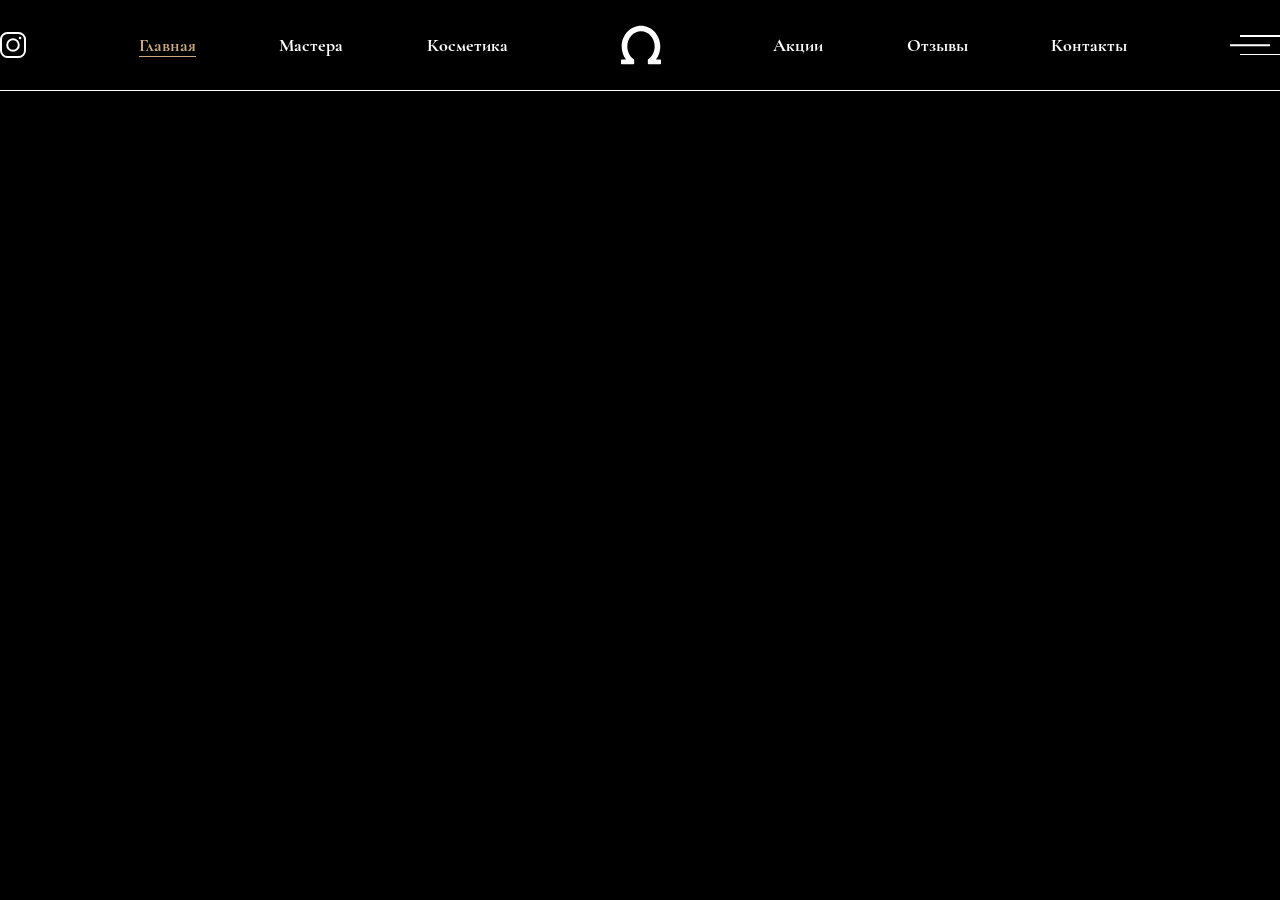
==== index.html @ 36fdacdf "Сделал header" ====
<!DOCTYPE html>
<html lang="en">
<head>
	<meta charset="UTF-8">
	<meta http-equiv="X-UA-Compatible" content="IE=edge">
	<meta name="viewport" content="width=device-width, initial-scale=1.0">
	<link rel="stylesheet" href="css/media.css">
	<link rel="stylesheet" href="css/style.css">
	<title>Delote-Beauty</title>
</head>
<body>

	<header class="header">
		<div class="container">
			<div class="header__items">
				<a href="#" class="social__link"><img src="img/insta.svg" alt=""></a>
				<nav class="nav">
					<a href="#" class="nav__link active">Главная</a>
					<a href="#" class="nav__link">Мастера</a>
					<a href="#" class="nav__link">Косметика</a>
				</nav>
				<img src="img/logo.svg" alt="">
				<nav class="nav">
					<a href="#" class="nav__link">Акции</a>
					<a href="#" class="nav__link">Отзывы</a>
					<a href="#" class="nav__link">Контакты</a>
				</nav>
				<div class="burger">
					<span></span><span></span><span></span>
				</div>
				<div class="contact__info">
					<div class="close"><span></span><span></span></div>
					<p>Lorem ipsum dolor sit amet, consectetur adipiscing elit. Ipsum, adipiscing amet in egestas sem dui, arcu faucibus scelerisque. Nisl est felis id volutpat. Sed dolor fermentum amet lectus nibh quis. Tortor donec pellentesque leo ac placerat. Morbi.</p>
					<div class="contact">
						<h2>Контакты</h2>
						<a href="#" class="contact__link">+7 (812) 123-45-67</a>
						<a href="#" class="contact__link">+7 (911) 123-45-67</a>
						<span class="contact__adress">Новоостровский проспект, дом 36 лит. С</span>
					</div>
					<div class="mode">
						<h2>Режим работы</h2>
						<p>C 10:00 до 21:00 (Пн-Пт)</p>
						<p>С 11:00 до 20:00 (Сб-Вс)</p>
					</div>
				</div>
			</div>
		</div>
	</header>
	<main class="main"></main>
	<footer class="footer"></footer>

	<script src="js/script.js"></script>
	<script src="js/contact-info.js"></script>
</body>
</html>
---- css/media.css ----
/* === DESKTOP FIRST === */

/* xl <= Extra extra large (xxl) */
@media (max-width : 1400px) {

}

/* lg <= Extra large (xl) */
@media (max-width : 1200px) {

}

/* md <= Large (lg) */
@media (max-width : 992px) {

}

/* sm <= Medium (md) */
@media (max-width : 768px) {

}

/* xs <= Small (sm) */
@media (max-width : 576px) {

}


/* === MOBILE FIRST === */

/* Custom (xs) */
@media (min-width : 0) {

}

/* Small (sm) */
@media (min-width : 576px) {

}

/* Medium (md) */
@media (min-width : 768px) {

}

/* Large (lg) */
@media (min-width : 992px) {

}

/* Extra large (xl) */
@media (min-width : 1200px) {
	.text {
		font-size: 18px;
	}
}

/* Extra extra large (xxl) */
@media (min-width : 1400px) {
	.text {
		font-size: 22px;
	}
}
---- css/style.css ----
@import url(reset.css);
@import url(text-style.css);

/* Container */ 
.container {
	width: 100%;
	max-width: 1300px;
	margin: 0 auto;
}

body {
	display: flex;
	flex-direction: column;
	min-height: 100vh;
	background-color: black;
	color: white;
}
main {
	flex-grow: 1;
}
header , footer {
	flex-grow: 0;
}


/* HEADER */ 
.header {
	width: 100%;
	position: fixed;
	top: 0%;
	left : 0 ;
}
.header__items {
	padding: 25px 0px;
	border-bottom: 1px solid rgba(255, 255, 255, 1);
	display: flex;
	align-items: center;
	justify-content: space-between;
	position: relative;
}
.nav__link {
	font-family: CormorantGaramond;
	font-size: 18px;
	font-weight: 600;
	line-height: 23px;
	letter-spacing: 0em;
	text-align: left;
	color: white;
	margin: 0px 40px;
	transition: all 0.3s ease-in-out;
} 
.nav__link.active {
	color: #CDAA7D;
	border-bottom: 1px solid #CDAA7D;
}
.nav__link:hover {
	color: #CDAA7D;
}
.burger {
	width: 40px;
	height: 20px;
	position: relative;
	cursor: pointer;
}
.burger span {
	width: 100%;
	height: 1.5px;
	background-color: white;
	position: absolute;
}
.burger span:first-child {
	top: 0%;
	left: 0%;
}
.burger span:nth-child(2){
	top: 50%;
	left: -10px;
	transform: translateY(-50%);
}
.burger span:last-child{
	bottom : 0 ;
	left: 0%;
}


.contact__info {
	display: none;
	position: absolute;
	top : 0 ; 
	right: 0;
	padding: 40px;
	max-width: 475px;
	height: 100vh;
	background-color: black;
	flex-direction: column;
	gap: 60px;
}
.contact__info.active {
	display: flex;
}
.contact__info h2 {
	text-align: left;
}
.close {
	position: relative;
	width: 30px;
	height: 30px;
}
.close span {
	width: 100%;
	height: 1.5px;
	position: absolute;
	top: 50%;
	left: 0%;
	background-color: white;
}
.close span:first-child {
	transform: translateY(-50%)  rotate(-45deg);
}
.close span:last-child {
	transform: translateY(-50%)  rotate(45deg);
}
.contact__info h2 {
	font-family: Garamond;
	font-size: 24px;
	font-weight: 700;
	line-height: 29px;
	letter-spacing: 0em;
	text-align: left;
}

.contact , .mode {
	display: flex;
	flex-direction: column;
	gap: 20px;
}
.contact__link , .contact__adress {
	font-family: CormorantGaramond;
	font-size: 18px;
	font-weight: 400;
	line-height: 23px;
	letter-spacing: 0em;
	text-align: left;
	color: white;
}

.modal__open {
	animation-name: modal-open;
	animation-duration: 1s;
}
@keyframes modal-open {
	0% {
		transform: translateX(100%);
	}
	100% {
		transform: translateX(0%);
	}
}

.modal__close {
	animation-name: modal-close;
	animation-duration: 1s;
}
@keyframes modal-close {
	0% {
		transform: translateX(0%);
	}
	100% {
		transform: translateX(100%);
	}
}
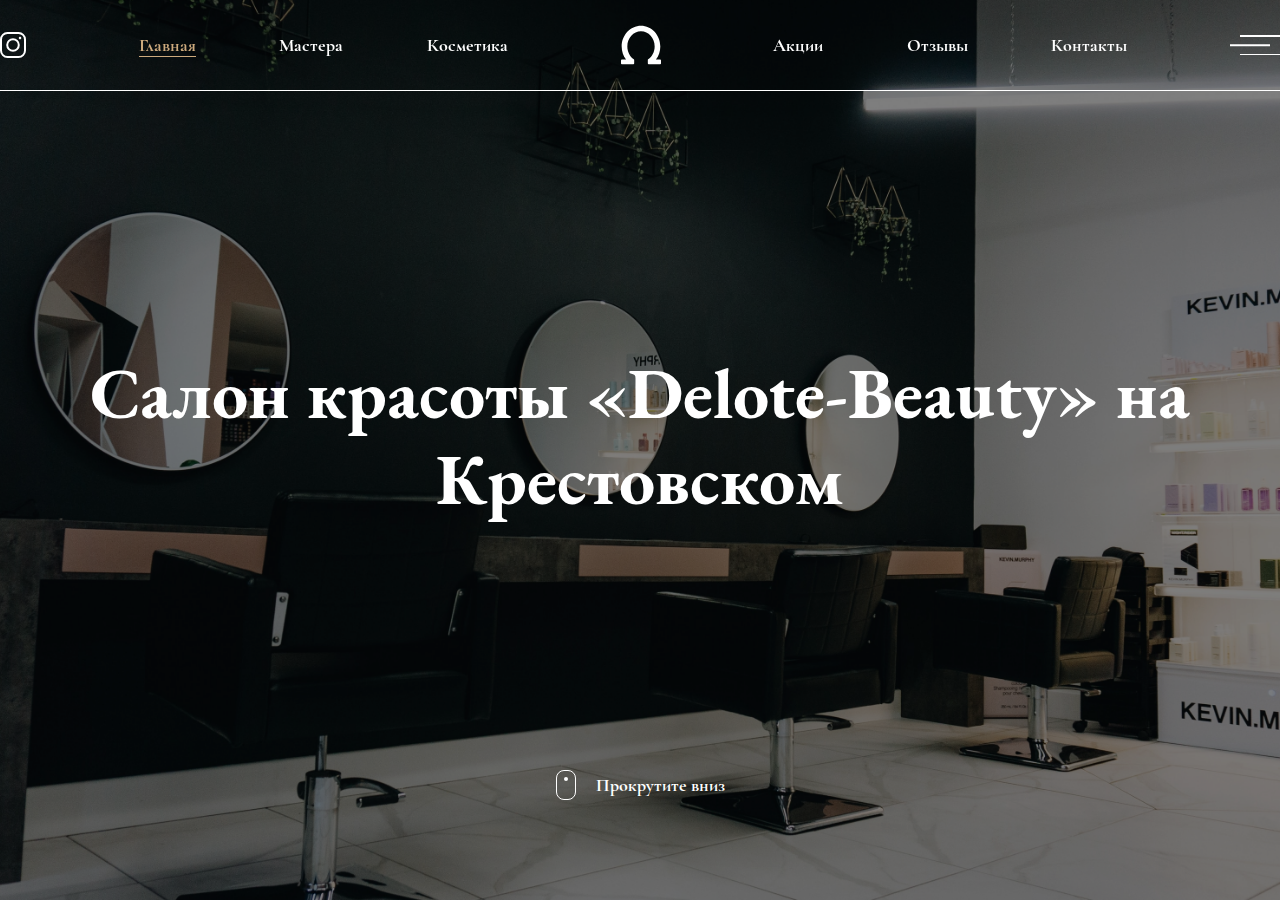
==== commit c42aac72: "Cделал главную секцию" ====
--- a/index.html
+++ b/index.html
@@ -28,25 +28,37 @@
 				<div class="burger">
 					<span></span><span></span><span></span>
 				</div>
-				<div class="contact__info">
-					<div class="close"><span></span><span></span></div>
-					<p>Lorem ipsum dolor sit amet, consectetur adipiscing elit. Ipsum, adipiscing amet in egestas sem dui, arcu faucibus scelerisque. Nisl est felis id volutpat. Sed dolor fermentum amet lectus nibh quis. Tortor donec pellentesque leo ac placerat. Morbi.</p>
-					<div class="contact">
-						<h2>Контакты</h2>
-						<a href="#" class="contact__link">+7 (812) 123-45-67</a>
-						<a href="#" class="contact__link">+7 (911) 123-45-67</a>
-						<span class="contact__adress">Новоостровский проспект, дом 36 лит. С</span>
-					</div>
-					<div class="mode">
-						<h2>Режим работы</h2>
-						<p>C 10:00 до 21:00 (Пн-Пт)</p>
-						<p>С 11:00 до 20:00 (Сб-Вс)</p>
+			</div>
+		</div>
+		<div class="contact__info">
+			<div class="close"><span></span><span></span></div>
+			<p>Lorem ipsum dolor sit amet, consectetur adipiscing elit. Ipsum, adipiscing amet in egestas sem dui, arcu faucibus scelerisque. Nisl est felis id volutpat. Sed dolor fermentum amet lectus nibh quis. Tortor donec pellentesque leo ac placerat. Morbi.</p>
+			<div class="contact">
+				<h2>Контакты</h2>
+				<a href="#" class="contact__link">+7 (812) 123-45-67</a>
+				<a href="#" class="contact__link">+7 (911) 123-45-67</a>
+				<span class="contact__adress">Новоостровский проспект, дом 36 лит. С</span>
+			</div>
+			<div class="mode">
+				<h2>Режим работы</h2>
+				<p>C 10:00 до 21:00 (Пн-Пт)</p>
+				<p>С 11:00 до 20:00 (Сб-Вс)</p>
+			</div>
+		</div>
+	</header>
+	<main class="main">
+		<section class="master-sect">
+			<div class="container">
+				<div class="master-sect__items">
+					<h1>Салон красоты «Delote-Beauty» на Крестовском</h1>
+					<div class="mouse-down">
+						<img src="img/mouse.svg" alt="">
+						<p>Прокрутите вниз</p>
 					</div>
 				</div>
 			</div>
-		</div>
-	</header>
-	<main class="main"></main>
+		</section>
+	</main>
 	<footer class="footer"></footer>
 
 	<script src="js/script.js"></script>
--- a/css/style.css
+++ b/css/style.css
@@ -4,6 +4,7 @@
 /* Container */ 
 .container {
 	width: 100%;
+	height: 100%;
 	max-width: 1300px;
 	margin: 0 auto;
 }
@@ -168,4 +169,40 @@
 	100% {
 		transform: translateX(100%);
 	}
+}
+
+
+
+/* main */ 
+
+section:not(section.master-sect){
+	margin-top: 120px;
+}
+
+
+.master-sect {
+	width: 100%;
+	height: 100vh;
+	background-image: url(../img/master-sect.png);
+	background-repeat: no-repeat;
+	background-position: center;
+	background-size: cover;
+}
+.master-sect__items {
+	padding : 100px 0px;
+	height: 100%;
+	display: flex;
+	flex-direction: column;
+	align-items: center;
+}
+.master-sect__items h1 {
+	display: flex;
+	flex-grow: 1;
+	align-items: center;
+	justify-content: center;
+}
+.mouse-down {
+	display: flex;
+	align-items: center;
+	gap: 20px;
 }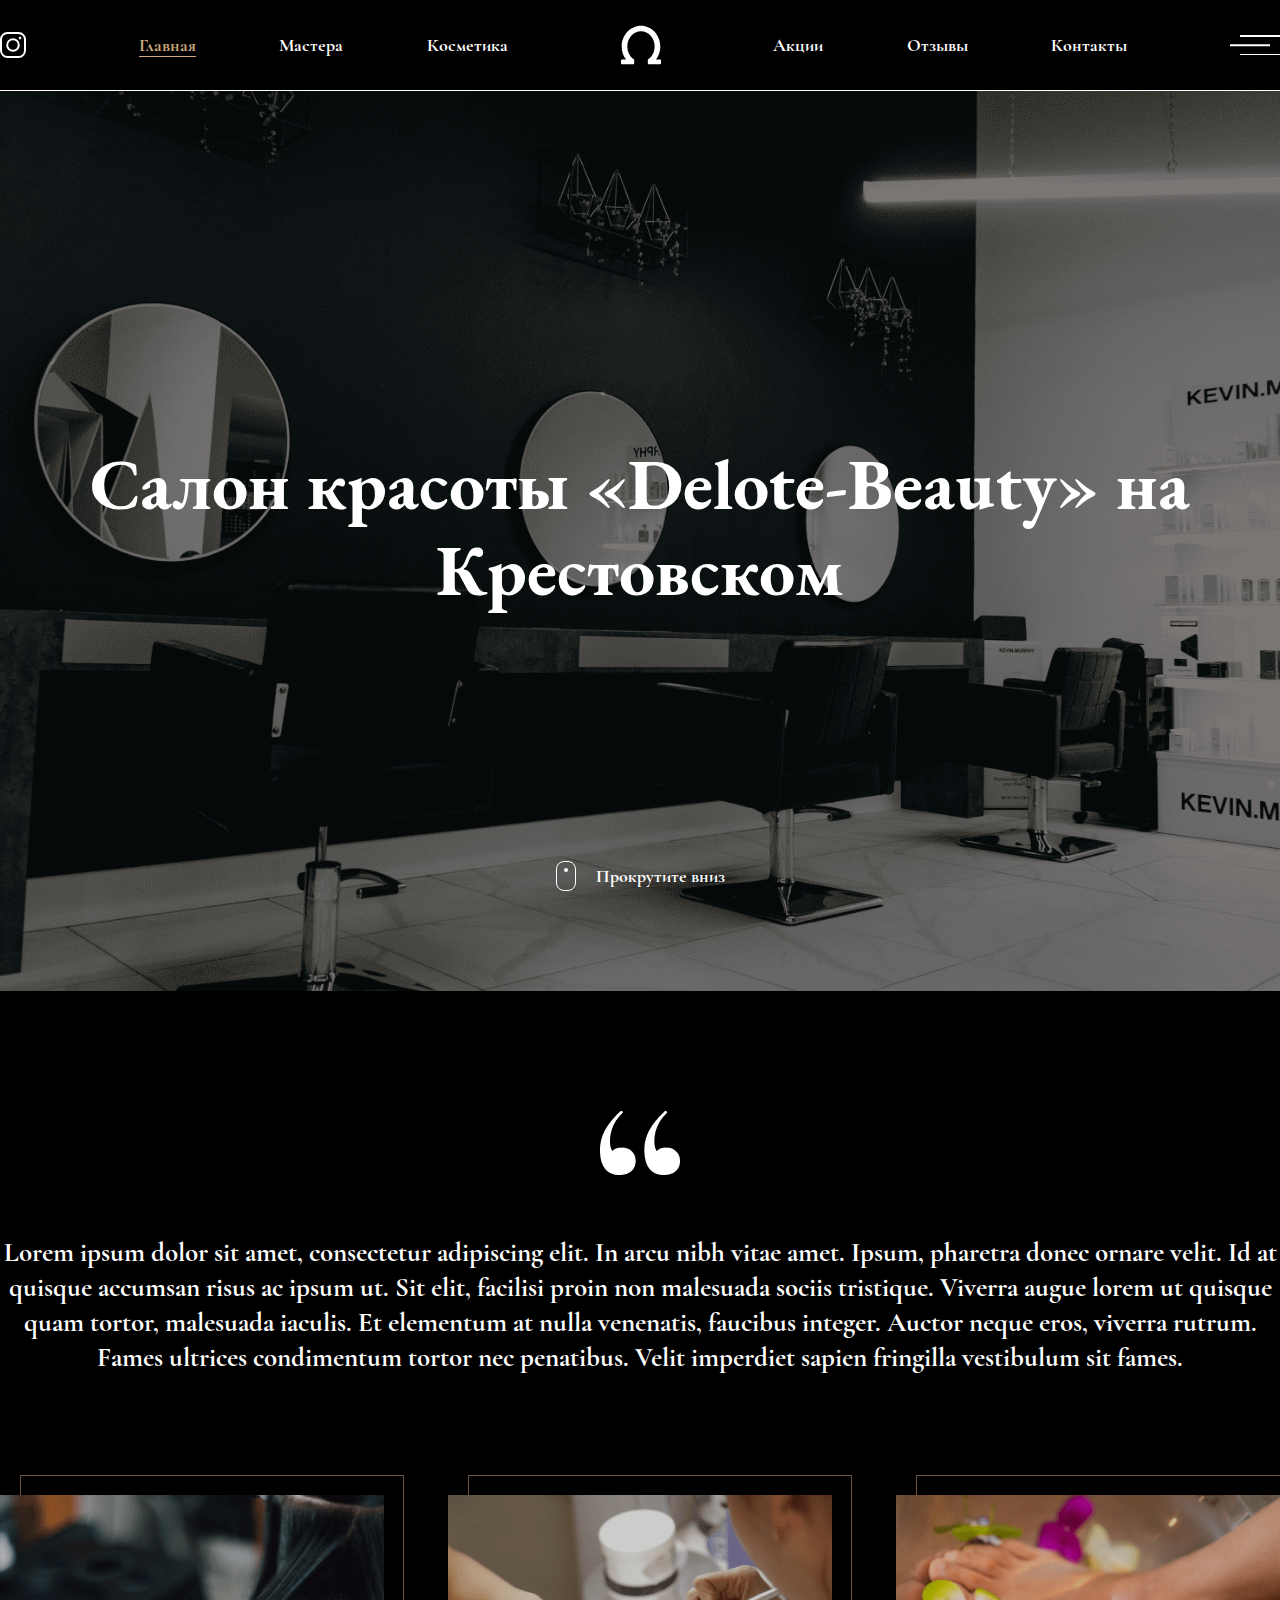
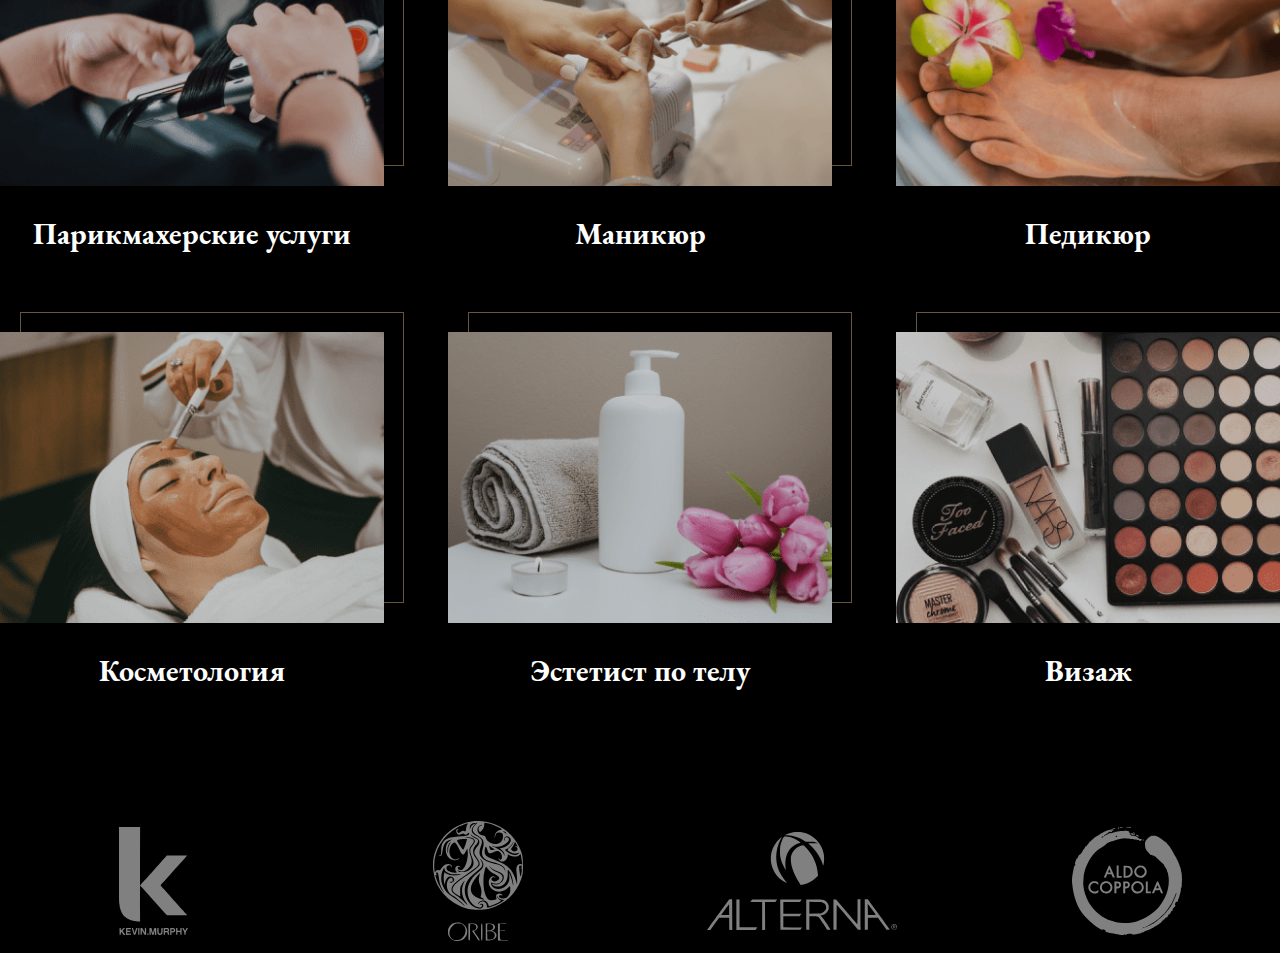
==== commit 0cb8e332: "Сделал секции" ====
--- a/index.html
+++ b/index.html
@@ -58,9 +58,69 @@
 				</div>
 			</div>
 		</section>
+		<section class="reviews">
+			<div class="container">
+				<div class="reviews__items">
+					<img src="img/reviews.png" alt="">
+					<p>Lorem ipsum dolor sit amet, consectetur adipiscing elit. In arcu nibh vitae amet. Ipsum, pharetra donec ornare velit. Id at quisque accumsan risus ac ipsum ut. Sit elit, facilisi proin non malesuada sociis tristique. Viverra augue lorem ut quisque quam tortor, malesuada iaculis. 
+						Et elementum at nulla venenatis, faucibus integer. Auctor neque eros, viverra rutrum. Fames ultrices condimentum tortor nec penatibus. Velit imperdiet sapien fringilla vestibulum sit fames.</p>
+				</div>
+			</div>
+		</section>
+		<section class="product">
+			<div class="container">
+				<div class="product__list">
+					<a href="#" class="product__card">
+						<div class="product__card_img">
+							<img src="img/product1.png" alt="">
+						</div>
+						<h3>Парикмахерские услуги</h3>
+					</a>
+					<a href="#" class="product__card">
+						<div class="product__card_img">
+							<img src="img/product2.png" alt="">
+						</div>
+						<h3>Маникюр</h3>
+					</a>
+					<a href="#" class="product__card">
+						<div class="product__card_img">
+							<img src="img/product3.png" alt="">
+						</div>
+						<h3>Педикюр</h3>
+					</a>
+					<a href="#" class="product__card">
+						<div class="product__card_img">
+							<img src="img/product4.png" alt="">
+						</div>
+						<h3>Косметология</h3>
+					</a>
+					<a href="#" class="product__card">
+						<div class="product__card_img">
+							<img src="img/product5.png" alt="">
+						</div>
+						<h3>Эстетист по телу</h3>
+					</a>
+					<a href="#" class="product__card">
+						<div class="product__card_img">
+							<img src="img/product6.png" alt="">
+						</div>
+						<h3>Визаж</h3>
+					</a>
+				</div>
+			</div>
+		</section>
+		<section class="partners">
+			<div class="container">
+				<div class="partners__list">
+					<div class="partners__logo"><img src="img/partners1.svg" alt=""></div>
+					<div class="partners__logo"><img src="img/partners2.svg" alt=""></div>
+					<div class="partners__logo"><img src="img/partners3.svg" alt=""></div>
+					<div class="partners__logo"><img src="img/partners4.svg" alt=""></div>
+				</div>
+			</div>
+		</section>
 	</main>
 	<footer class="footer"></footer>
-
 	<script src="js/script.js"></script>
 	<script src="js/contact-info.js"></script>
 </body>
--- a/css/style.css
+++ b/css/style.css
@@ -25,12 +25,6 @@
 
 
 /* HEADER */ 
-.header {
-	width: 100%;
-	position: fixed;
-	top: 0%;
-	left : 0 ;
-}
 .header__items {
 	padding: 25px 0px;
 	border-bottom: 1px solid rgba(255, 255, 255, 1);
@@ -205,4 +199,74 @@
 	display: flex;
 	align-items: center;
 	gap: 20px;
+}
+
+
+/* reviews */ 
+
+.reviews__items {
+	display: flex;
+	flex-direction: column;
+	align-items: center;
+	gap: 60px;
+}
+.reviews__items p {
+	font-family: CormorantGaramond;
+	font-size: 27px;
+	font-weight: 700;
+	line-height: 35px;
+	letter-spacing: 0em;
+	text-align: center;
+}
+
+
+/* product */ 
+
+.product__list {
+	width: 100%;
+	display: flex;
+	flex-wrap: wrap;
+	justify-content: space-between;
+	gap: 80px 0px ;
+}
+.product__card {
+	flex-basis: 30%;
+	transition: all 0.6 ease-in-out;
+}
+.product__card_img {
+	width: 100%;
+	position: relative;
+}
+.product__card_img img {
+	width: 100%;
+	position: relative;
+	z-index: 2;
+}
+.product__card_img::after {
+	content: "";
+	
+	width: 100%;
+	max-width: 395px;
+	height: 100%;
+	max-height: 300px;
+	border: 1px solid rgba(205, 170, 125, 1);
+	display: block;
+	position: absolute;
+	top: -20px;
+	right: -20px;
+	opacity: 0.5;
+}
+.product__card h3 {
+	text-align: center;
+	margin-top: 30px;
+}
+
+
+/* partners */ 
+.partners__list {
+	width: 100%;
+	display: flex;
+	flex-wrap: wrap;
+	align-items: center;
+	justify-content: space-between;
 }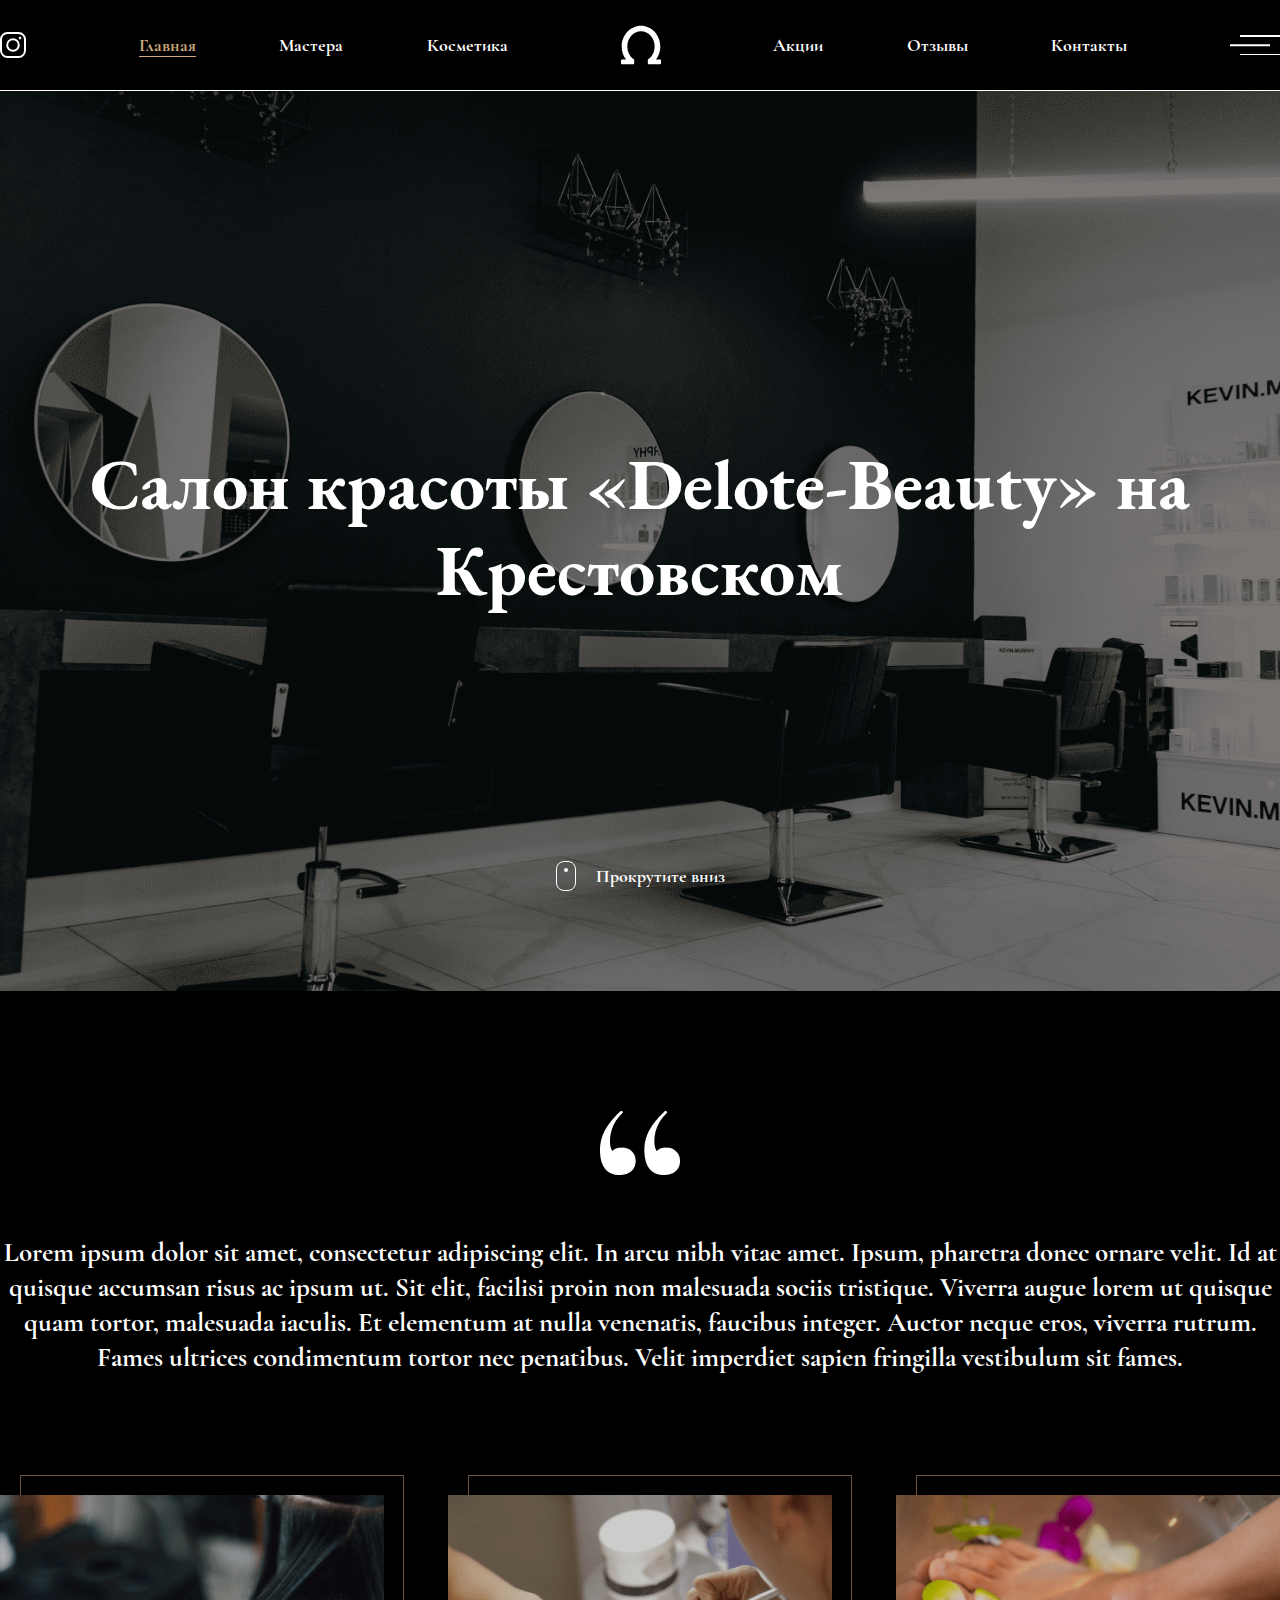
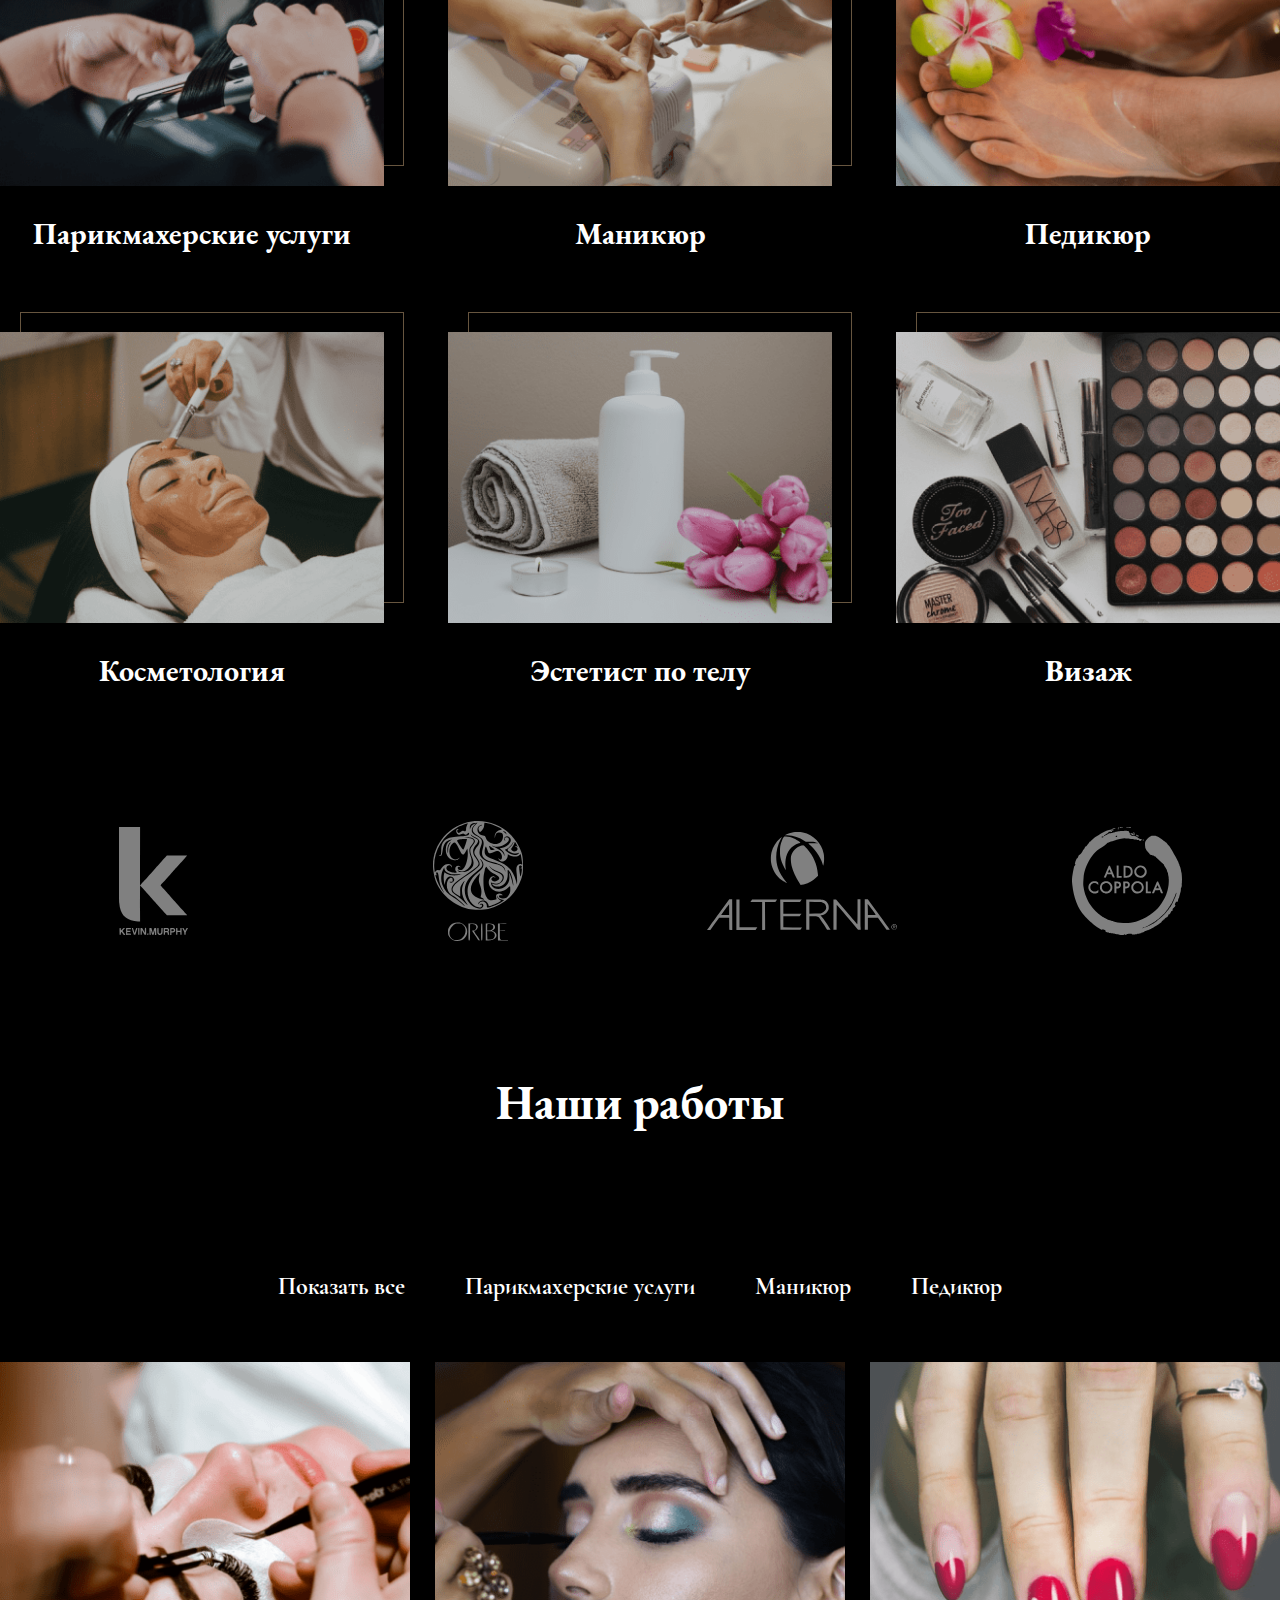
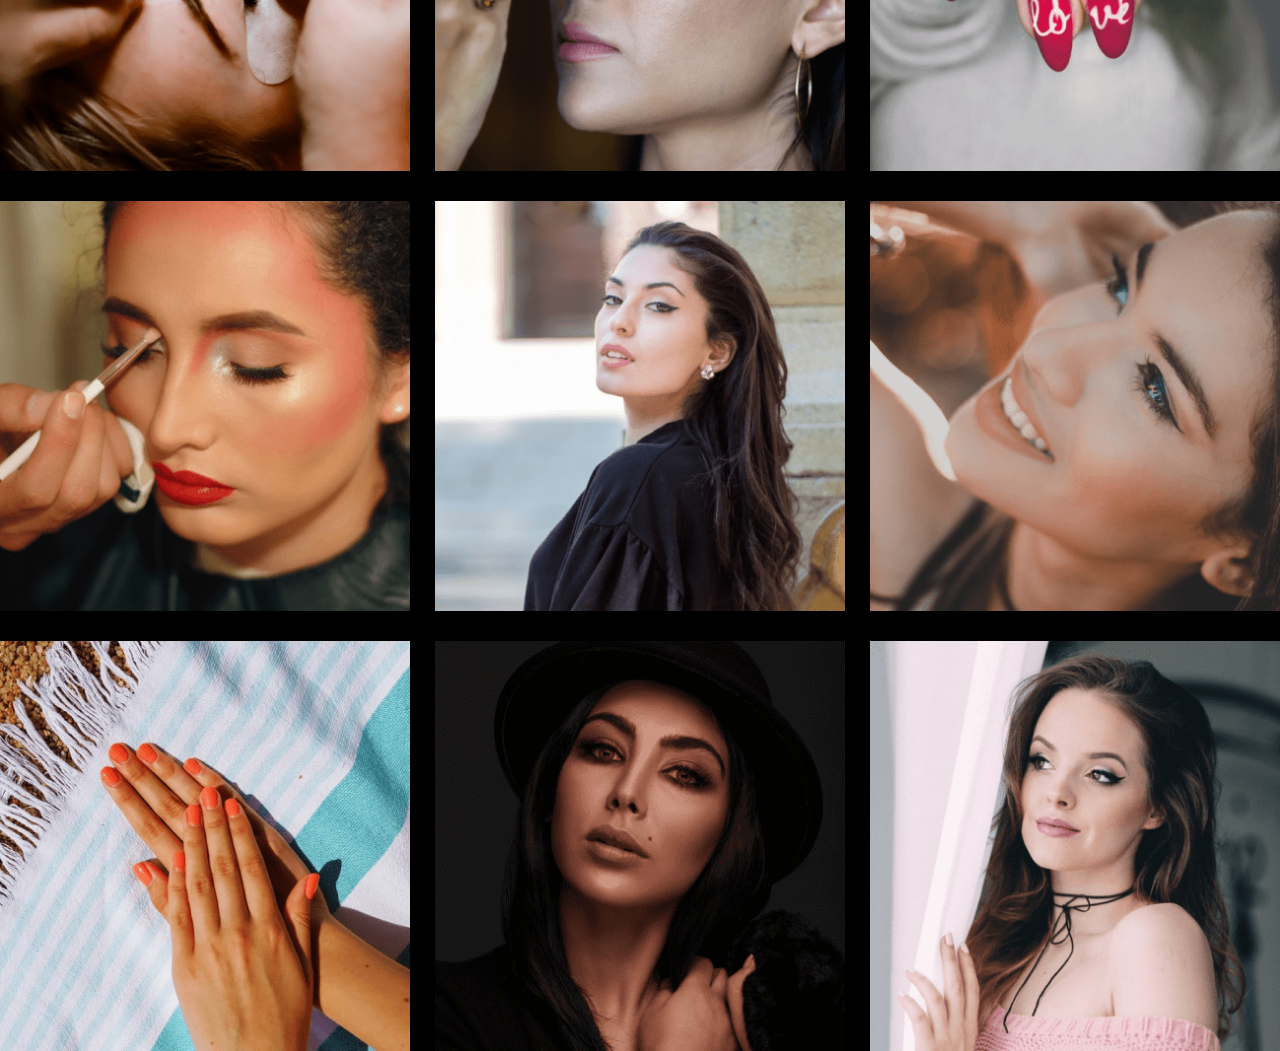
==== commit a1aac548: "Cделал секцию "Наши работы"" ====
--- a/index.html
+++ b/index.html
@@ -119,9 +119,52 @@
 				</div>
 			</div>
 		</section>
+		<section class="works">
+			<div class="container">
+				<div class="works__items">
+					<h2>Наши работы</h2>
+					<div class="works__filter">
+						<h4 data-name="all" class="works__filter_link">Показать все</h4>
+						<h4 data-name="barbershop" class="works__filter_link">Парикмахерские услуги</h4>
+						<h4 data-name="manicure" class="works__filter_link">Маникюр</h4>
+						<h4 data-name="pedicure" class="works__filter_link">Педикюр</h4>
+					</div>
+					<div class="works__content">
+						<div class="works__card barbershop">
+							<img src="img/work1.png" alt="">
+						</div>
+						<div class="works__card barbershop">
+							<img src="img/work2.png" alt="">
+						</div>
+						<div class="works__card barbershop">
+							<img src="img/work3.png" alt="">
+						</div>
+						<div class="works__card manicure">
+							<img src="img/work4.png" alt="">
+						</div>
+						<div class="works__card manicure">
+							<img src="img/work5.png" alt="">
+						</div>
+						<div class="works__card manicure">
+							<img src="img/work6.png" alt="">
+						</div>
+						<div class="works__card pedicure">
+							<img src="img/work7.png" alt="">
+						</div>
+						<div class="works__card pedicure">
+							<img src="img/work8.png" alt="">
+						</div>
+						<div class="works__card pedicure">
+							<img src="img/work9.png" alt="">
+						</div>
+					</div>
+				</div>
+			</div>
+		</section>
 	</main>
 	<footer class="footer"></footer>
 	<script src="js/script.js"></script>
 	<script src="js/contact-info.js"></script>
+	<script src="js/filter.js"></script>
 </body>
 </html>--- a/css/style.css
+++ b/css/style.css
@@ -48,7 +48,7 @@
 	color: #CDAA7D;
 	border-bottom: 1px solid #CDAA7D;
 }
-.nav__link:hover {
+.nav__link:hover , .works__filter_link:hover {
 	color: #CDAA7D;
 }
 .burger {
@@ -100,6 +100,7 @@
 	position: relative;
 	width: 30px;
 	height: 30px;
+	cursor: pointer;
 }
 .close span {
 	width: 100%;
@@ -269,4 +270,55 @@
 	flex-wrap: wrap;
 	align-items: center;
 	justify-content: space-between;
+}
+
+
+/* works */ 
+.works__items {
+	display: flex;
+	flex-direction: column;
+	gap: 60px;
+}
+.works__filter {
+	width: 100%;
+	display: flex;
+	align-items: center;
+	justify-content: center;
+	gap: 60px;
+}
+.works__filter_link {
+	cursor: pointer;
+	font-family: CormorantGaramond;
+	font-size: 24px;
+	font-weight: 400;
+	line-height: 31px;
+	letter-spacing: 0em;
+	text-align: center;
+	transition: all 0.6s ;
+}
+
+.works__content {
+	width: 100%;
+	display: flex;
+	flex-wrap: wrap;
+	justify-content: space-between;
+	gap: 30px 0px ;
+}
+.works__card {
+	max-width: 32%;
+}
+
+.hide img {
+	animation-name: hide;
+	animation-duration: 2s;
+	animation-fill-mode: forwards;
+}
+@keyframes hide {
+	to {
+		opacity: 0;
+		width: 0;
+		height: 0;
+		margin: 0;
+		display: none;
+	}
 }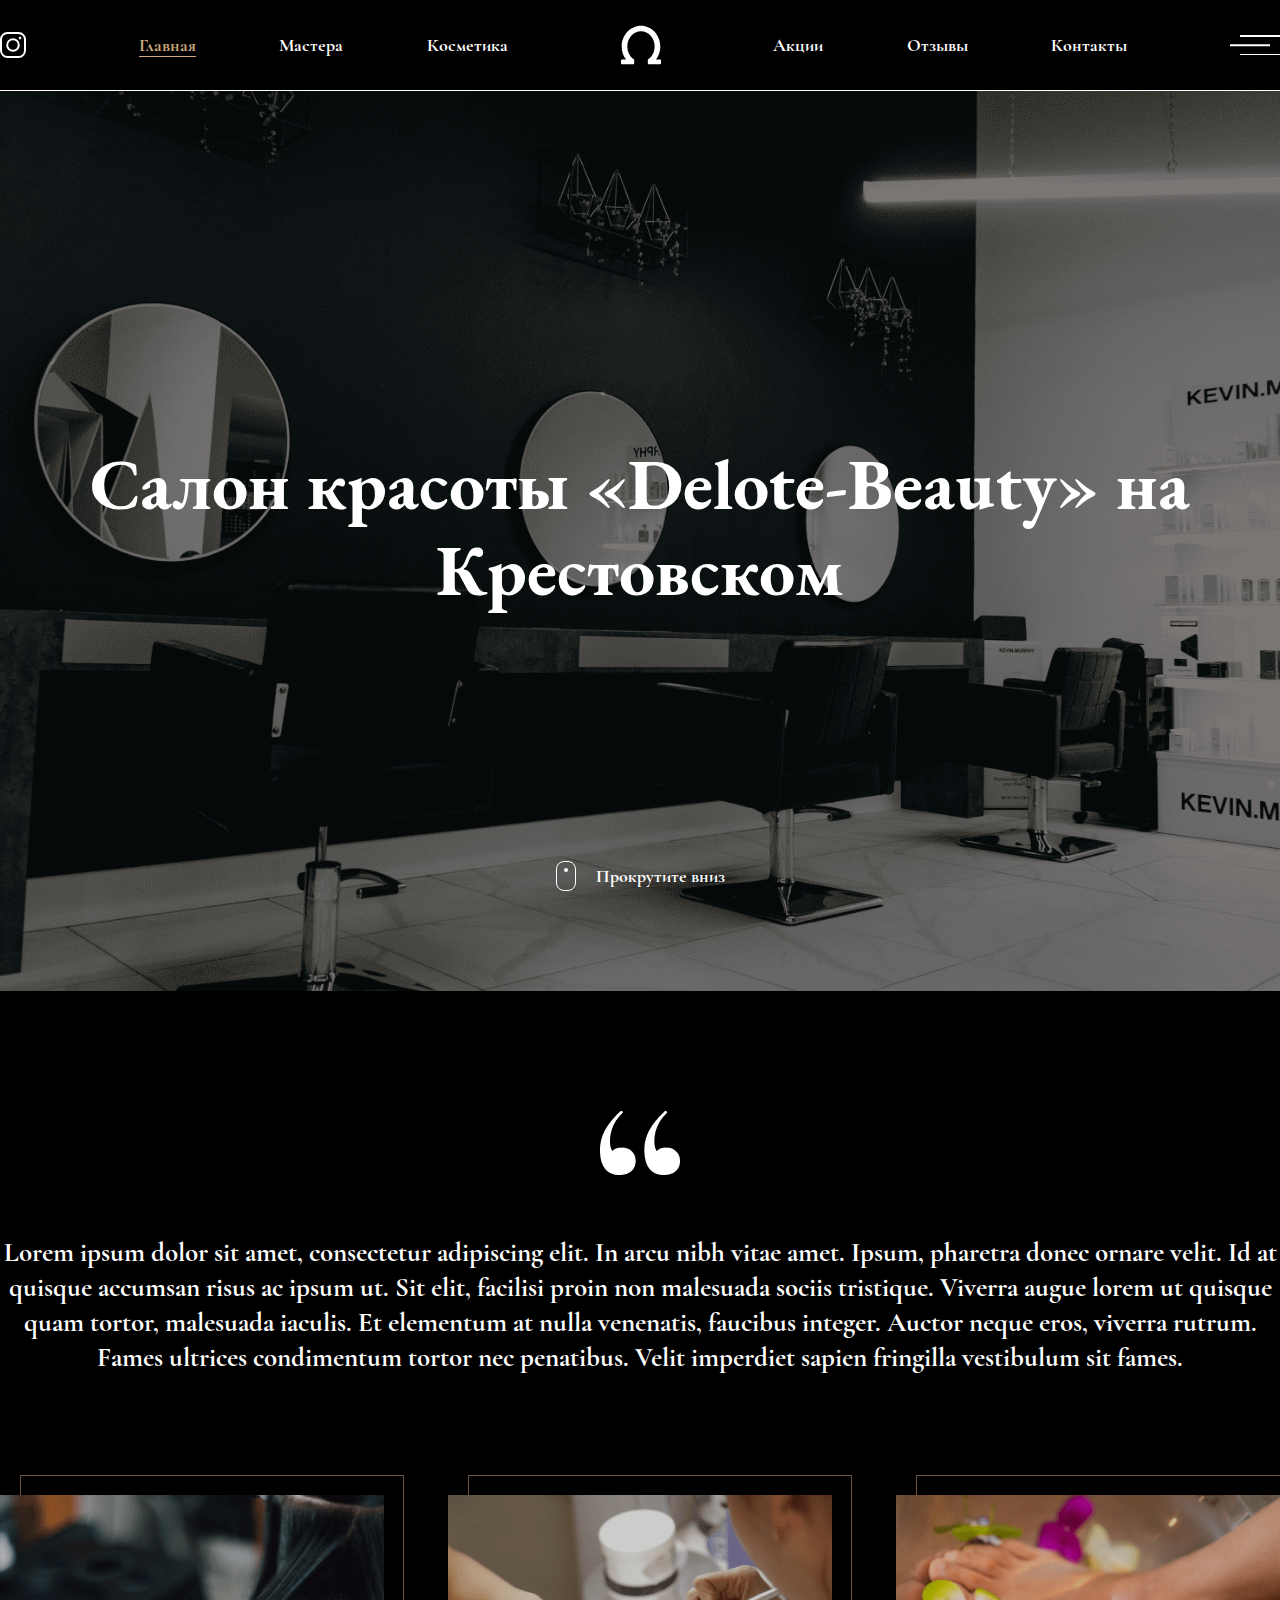
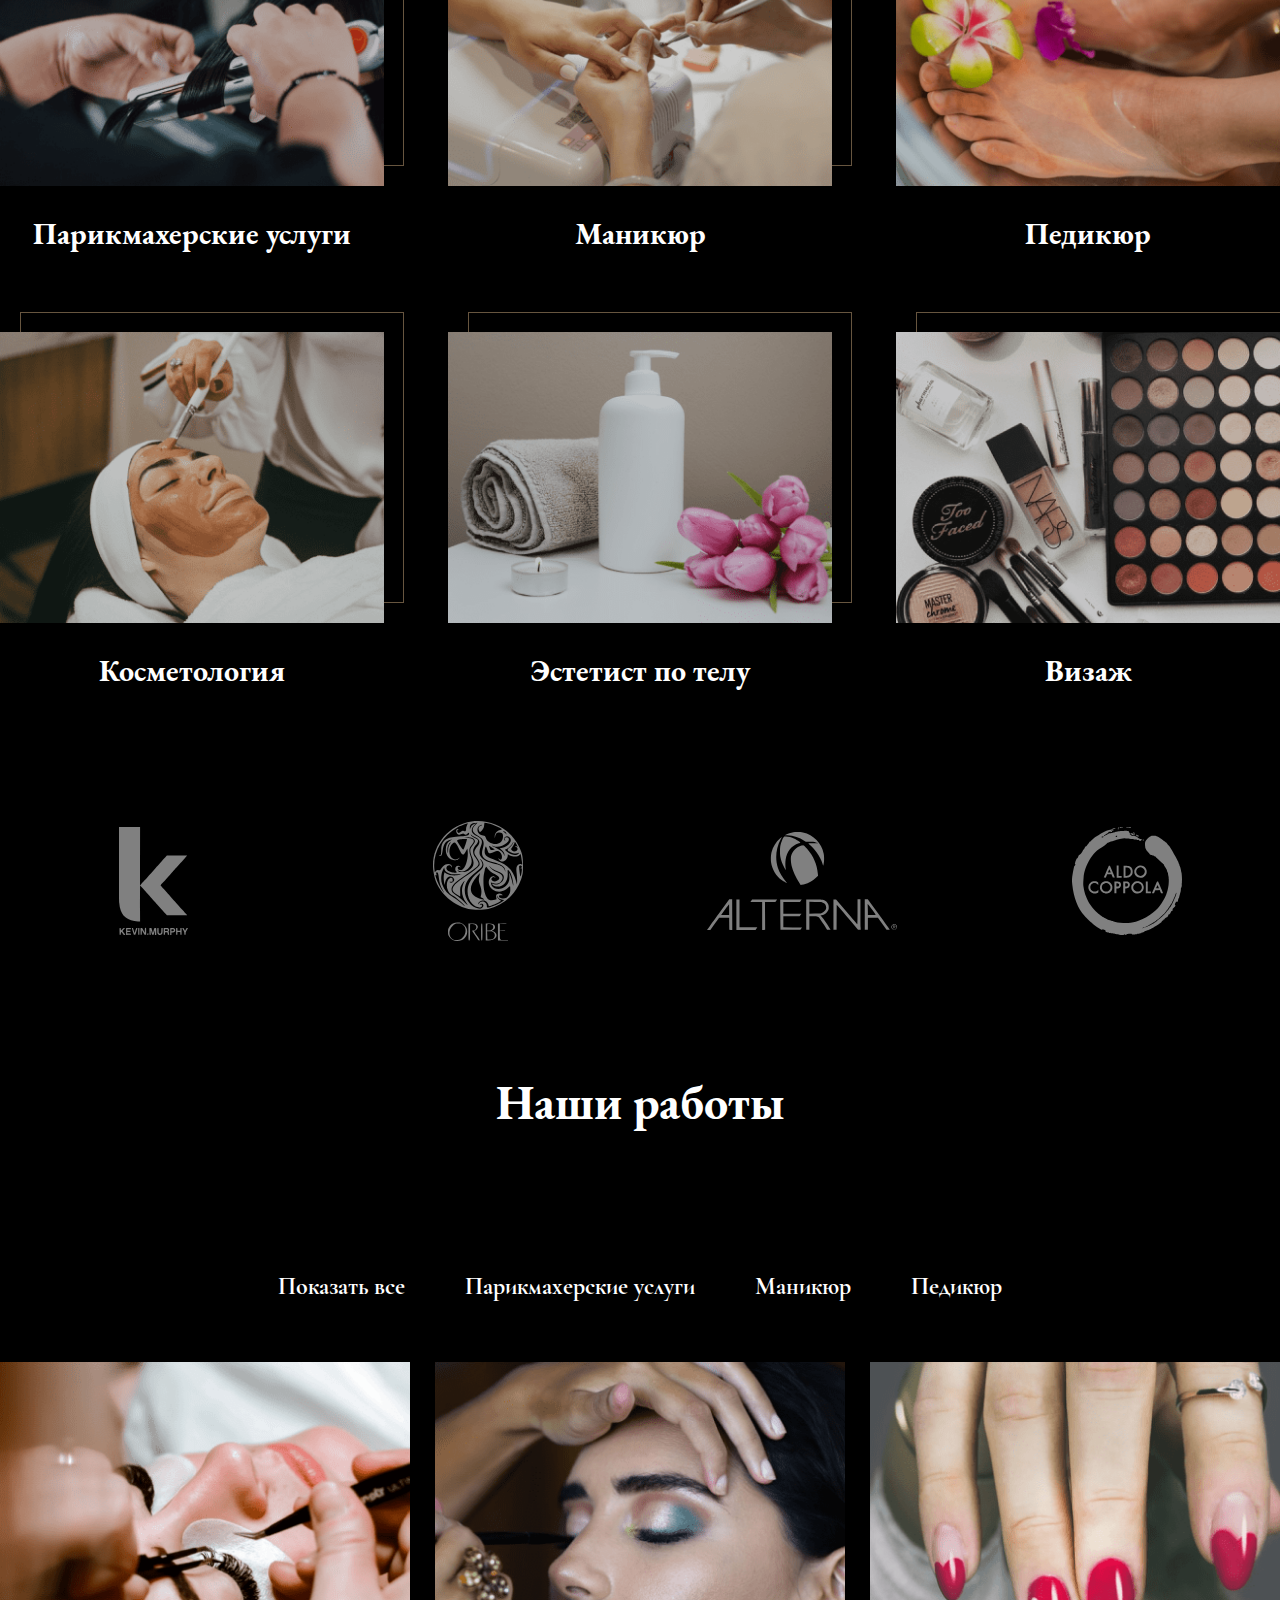
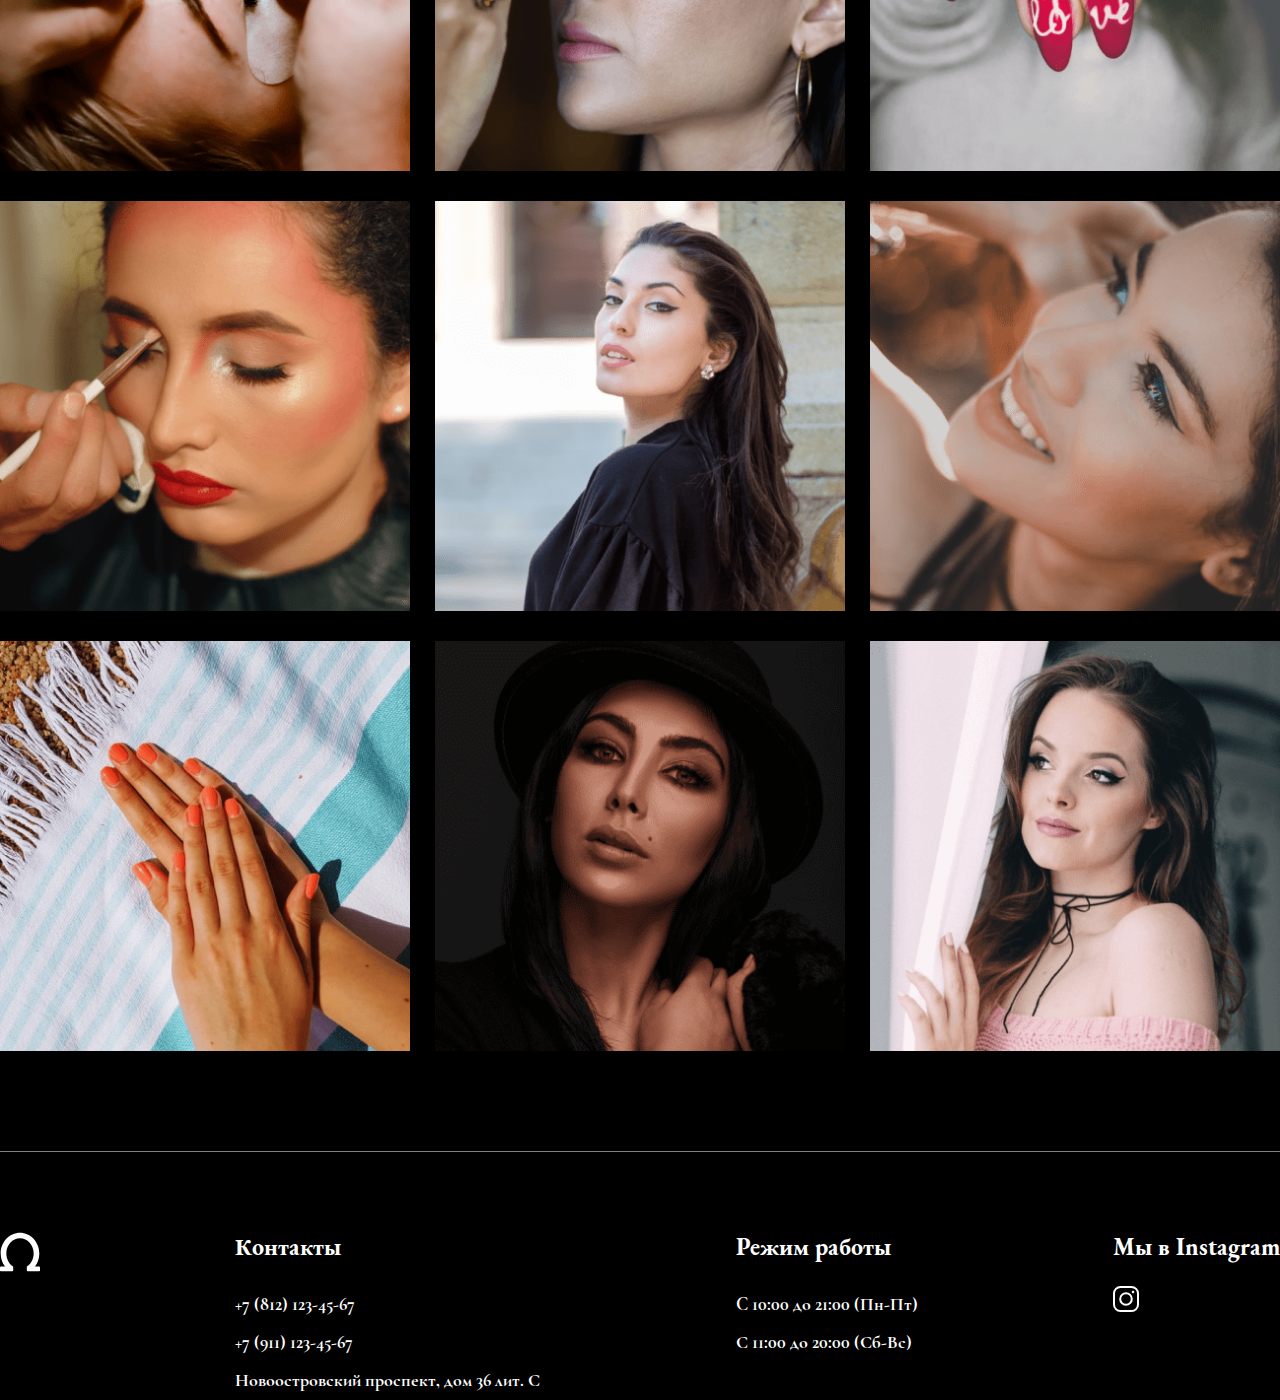
==== commit 17ce38f7: "Cделал подвал сайта" ====
--- a/index.html
+++ b/index.html
@@ -162,7 +162,28 @@
 			</div>
 		</section>
 	</main>
-	<footer class="footer"></footer>
+	<footer class="footer">
+		<div class="container">
+			<ul class="footer__list">
+				<li><img src="img/logo.svg" alt=""></li>
+				<li>
+					<h2>Контакты</h2>
+					<a href="#" class="nav__link">+7 (812) 123-45-67</a>
+					<a href="#" class="nav__link">+7 (911) 123-45-67</a>
+					<p>Новоостровский проспект, дом 36 лит. С</p>
+				</li>
+				<li>
+					<h2>Режим работы</h2>
+					<p>C 10:00 до 21:00 (Пн-Пт)</p>
+					<p>С 11:00 до 20:00 (Сб-Вс)</p>
+				</li>
+				<li>
+					<h2>Мы в Instagram</h2>
+					<a href="#" class="social__link"><img src="img/insta.svg" alt=""></a>
+				</li>
+			</ul>
+		</div>
+	</footer>
 	<script src="js/script.js"></script>
 	<script src="js/contact-info.js"></script>
 	<script src="js/filter.js"></script>
--- a/css/style.css
+++ b/css/style.css
@@ -321,4 +321,46 @@
 		margin: 0;
 		display: none;
 	}
+}
+
+
+
+/* footer */ 
+
+.footer {
+	margin-top: 100px;
+}
+.footer__list {
+	width: 100%;
+	display: flex;
+	flex-wrap: wrap;
+	justify-content: space-between;
+	gap: 40px 0px ;
+	border-top: 1px solid rgba(255, 255, 255, 0.5) ;
+	padding-top: 80px;
+}
+.footer__list li {
+	display: flex;
+	flex-direction: column;
+}
+.footer__list li h2 {
+	font-family: Garamond;
+	font-size: 24px;
+	font-weight: 700;
+	line-height: 29px;
+	letter-spacing: 0em;
+	text-align: left;
+	margin-bottom: 25px;
+}
+.footer__list .nav__link {
+	margin: 7.5px 0px;
+}
+.footer__list  p {
+	font-family: CormorantGaramond;
+	font-size: 18px;
+	font-weight: 400;
+	line-height: 23px;
+	letter-spacing: 0em;
+	text-align: left;
+	margin: 7.5px 0px;
 }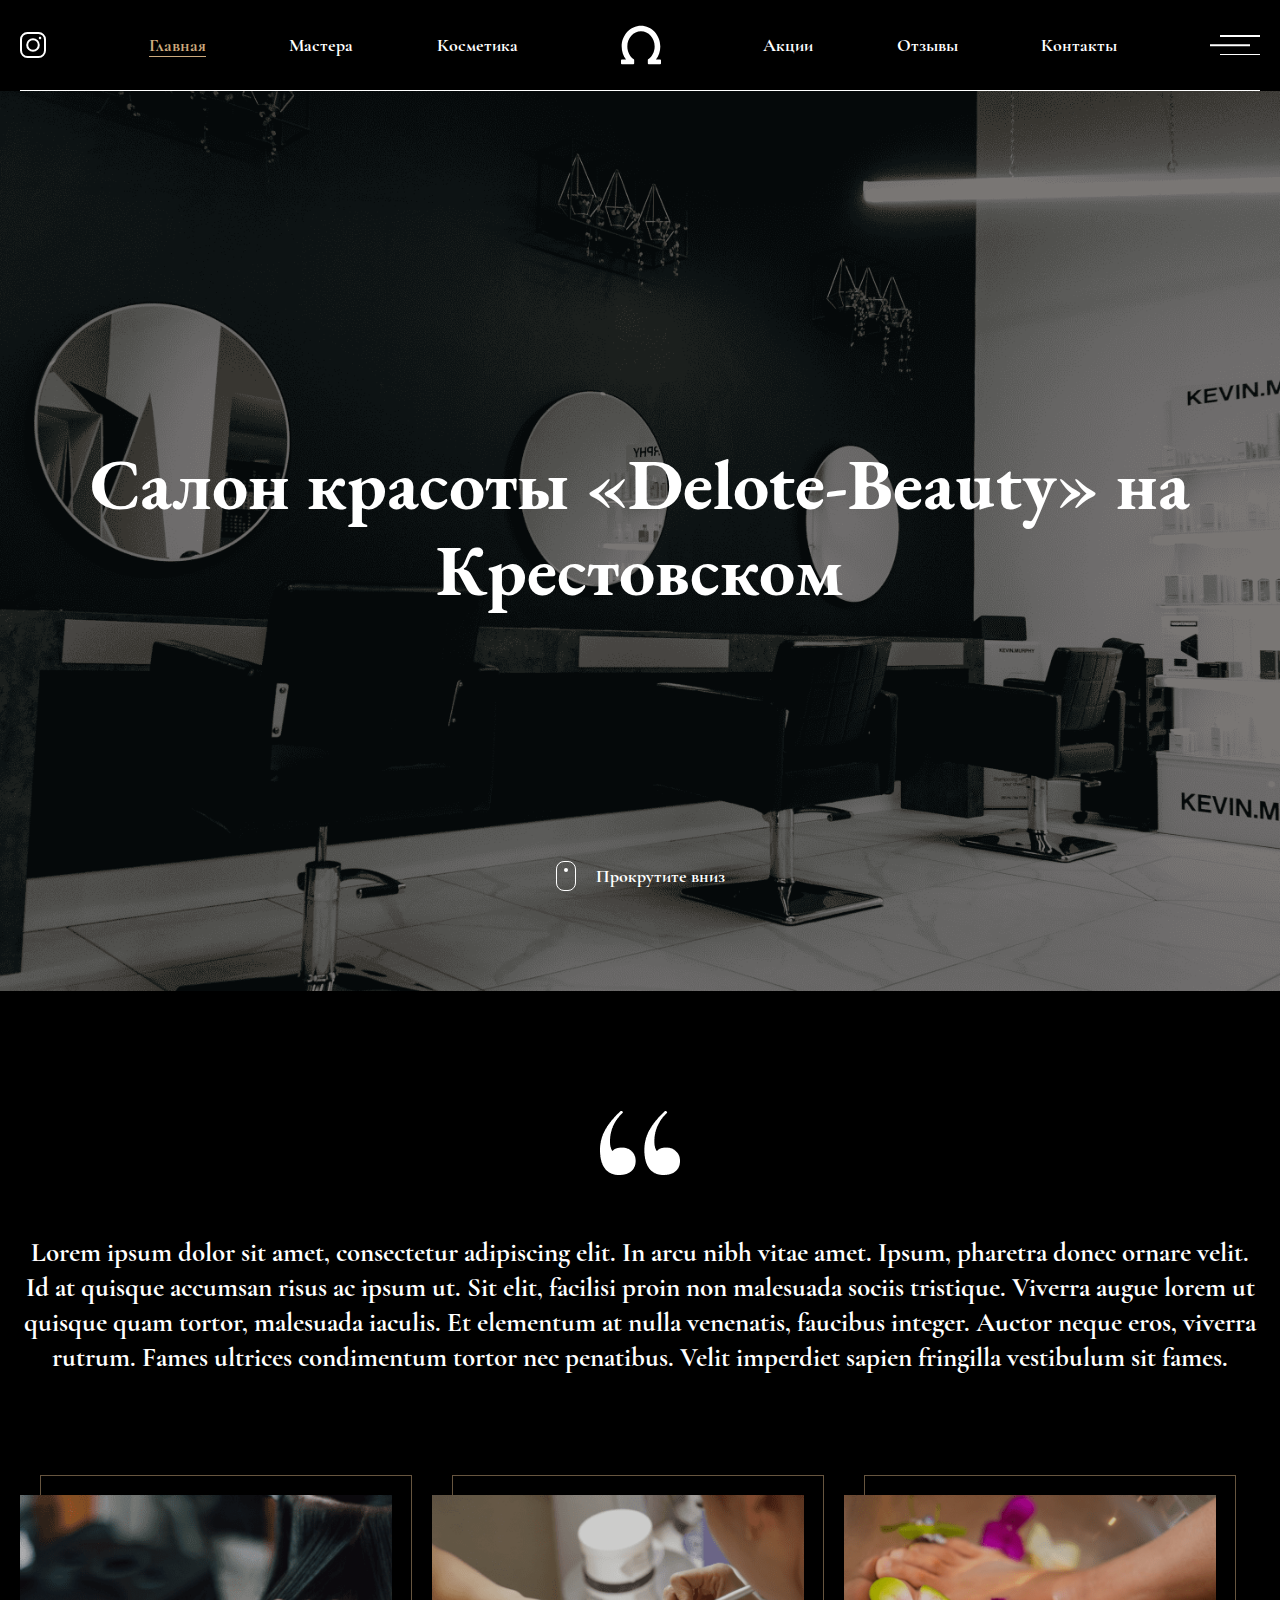
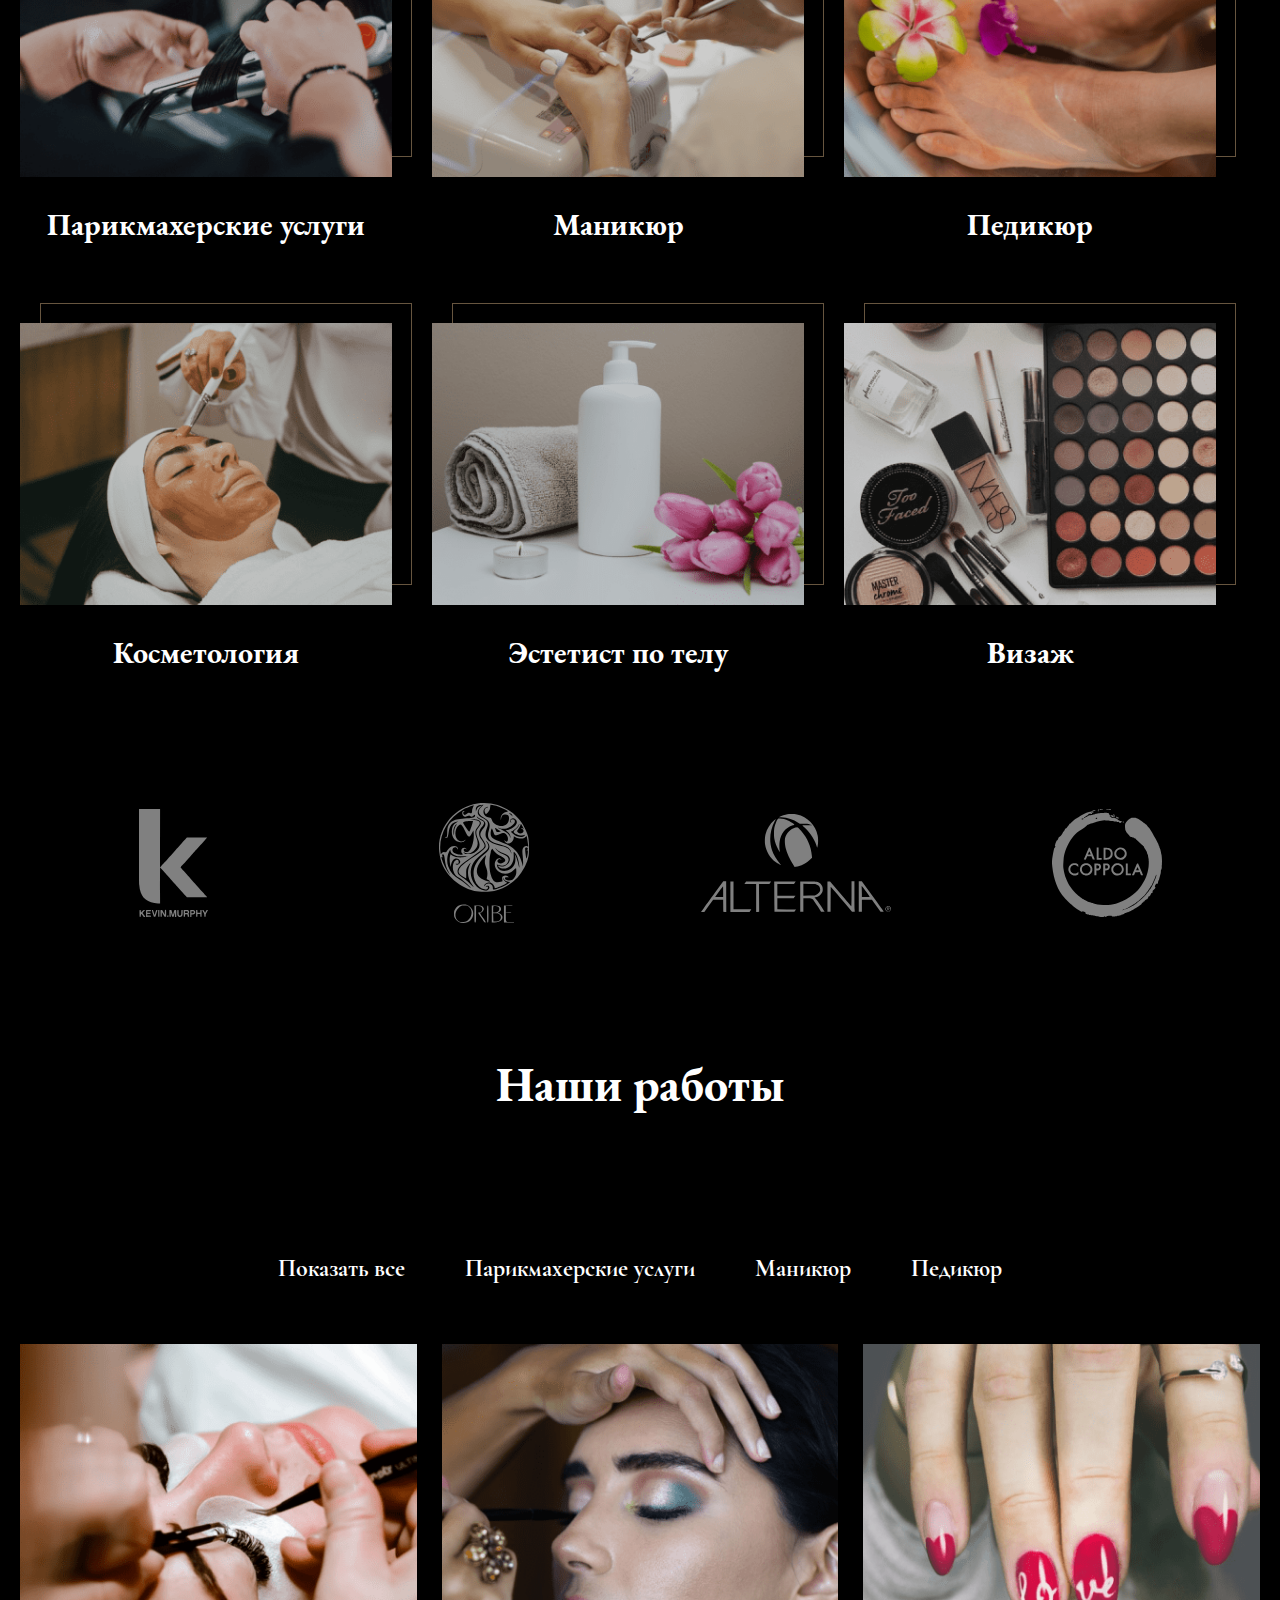
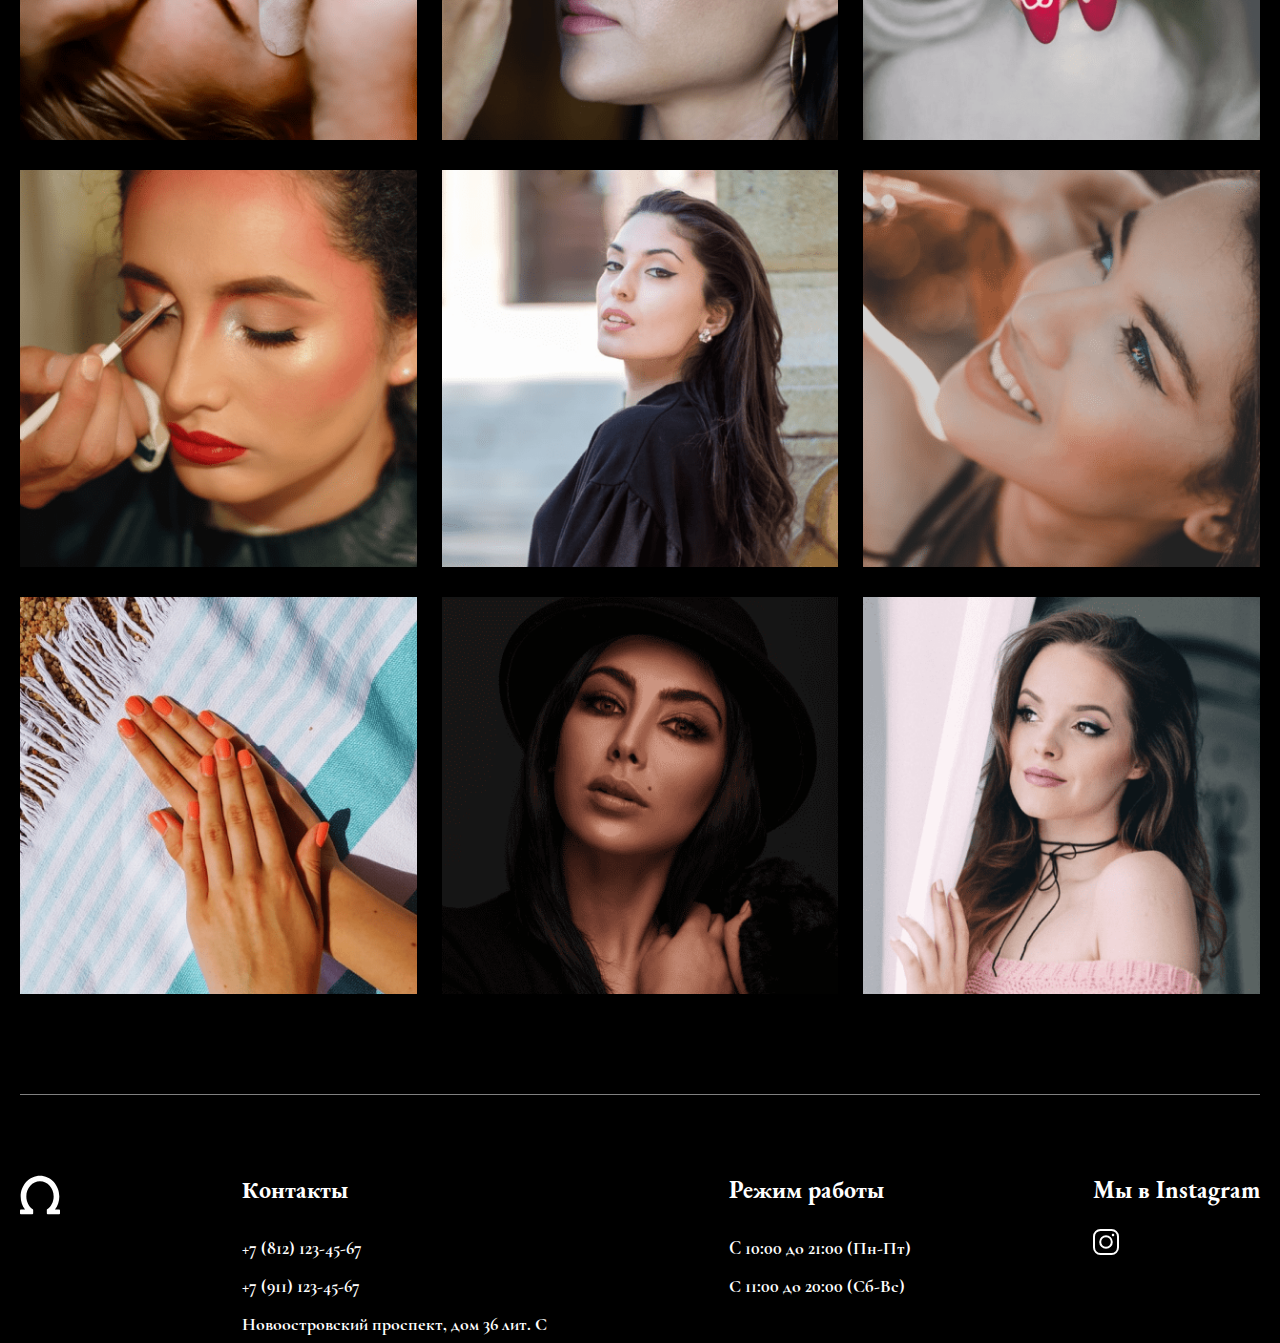
==== commit 159bdb29: "Добавил  адаптивности" ====
--- a/index.html
+++ b/index.html
@@ -1,11 +1,11 @@
 <!DOCTYPE html>
-<html lang="en">
+<html lang="ru">
 <head>
 	<meta charset="UTF-8">
 	<meta http-equiv="X-UA-Compatible" content="IE=edge">
 	<meta name="viewport" content="width=device-width, initial-scale=1.0">
+	<link rel="stylesheet" href="css/style.css">
 	<link rel="stylesheet" href="css/media.css">
-	<link rel="stylesheet" href="css/style.css">
 	<title>Delote-Beauty</title>
 </head>
 <body>
@@ -15,9 +15,9 @@
 			<div class="header__items">
 				<a href="#" class="social__link"><img src="img/insta.svg" alt=""></a>
 				<nav class="nav">
-					<a href="#" class="nav__link active">Главная</a>
-					<a href="#" class="nav__link">Мастера</a>
-					<a href="#" class="nav__link">Косметика</a>
+					<a href="index.html" class="nav__link active">Главная</a>
+					<a href="ourmasters.html" class="nav__link">Мастера</a>
+					<a href="price.html" class="nav__link">Косметика</a>
 				</nav>
 				<img src="img/logo.svg" alt="">
 				<nav class="nav">
--- a/css/style.css
+++ b/css/style.css
@@ -15,6 +15,7 @@
 	min-height: 100vh;
 	background-color: black;
 	color: white;
+	overflow-x: hidden;
 }
 main {
 	flex-grow: 1;
@@ -77,6 +78,10 @@
 	left: 0%;
 }
 
+.social__link {
+	min-width: 20px;
+	min-height: 20px;
+}
 
 .contact__info {
 	display: none;
@@ -85,10 +90,11 @@
 	right: 0;
 	padding: 40px;
 	max-width: 475px;
-	height: 100vh;
+	min-height: 100vh;
 	background-color: black;
 	flex-direction: column;
 	gap: 60px;
+	z-index: 3;
 }
 .contact__info.active {
 	display: flex;
@@ -227,12 +233,12 @@
 	width: 100%;
 	display: flex;
 	flex-wrap: wrap;
-	justify-content: space-between;
-	gap: 80px 0px ;
+	gap: 80px 40px ;
 }
 .product__card {
 	flex-basis: 30%;
-	transition: all 0.6 ease-in-out;
+	min-height: 200px;
+	min-width: 200px;
 }
 .product__card_img {
 	width: 100%;
@@ -249,7 +255,6 @@
 	width: 100%;
 	max-width: 395px;
 	height: 100%;
-	max-height: 300px;
 	border: 1px solid rgba(205, 170, 125, 1);
 	display: block;
 	position: absolute;
@@ -335,7 +340,7 @@
 	display: flex;
 	flex-wrap: wrap;
 	justify-content: space-between;
-	gap: 40px 0px ;
+	gap: 40px 10px ;
 	border-top: 1px solid rgba(255, 255, 255, 0.5) ;
 	padding-top: 80px;
 }
@@ -363,4 +368,81 @@
 	letter-spacing: 0em;
 	text-align: left;
 	margin: 7.5px 0px;
+}
+
+
+/* our masters */ 
+.our-masters .product__card h3 {
+	text-align: left;
+}
+.post {
+	margin-top: 10px;
+	font-family: CormorantGaramond;
+	font-size: 18px;
+	font-weight: 400;
+	line-height: 23px;
+	letter-spacing: 0em;
+	text-align: left;
+}
+
+
+/* price */ 
+
+.price__card {
+	display: flex;
+	align-items: center;
+	justify-content: space-between;
+	margin-bottom: 80px;
+}
+.price__card:nth-child(even) .price__img {
+	order : 2 ;
+}
+.price__card:nth-child(even) .price__list {
+	order : 1 ;
+}
+.price__img {
+	width: 100%;
+	max-width: 50%;
+	height: 100%;
+}
+.price__list {
+	width: 100%;
+	max-width: 40%;
+	display: flex;
+	flex-direction: column;
+}
+
+.price__list li {
+	margin-top: 20px;
+	padding: 20px 0px;
+	border-bottom: 1px solid rgba(255, 255, 255, 0.5)
+}
+.price__list li h3 {
+	font-family: CormorantGaramond;
+	font-size: 27px;
+	font-weight: 700;
+	line-height: 35px;
+	letter-spacing: 0em;
+	text-align: left;
+	width: 100%;
+	display: flex;
+	align-items: center;
+	justify-content: space-between;
+	margin-bottom: 10px;
+}
+.price__money {
+	font-family: CormorantGaramond;
+	font-size: 27px;
+	font-weight: 700;
+	line-height: 35px;
+	letter-spacing: 0em;
+	text-align: right;
+}
+.services {
+	font-family: CormorantGaramond;
+	font-size: 18px;
+	font-weight: 400;
+	line-height: 23px;
+	letter-spacing: 0em;
+	text-align: left;
 }--- a/css/media.css
+++ b/css/media.css
@@ -5,24 +5,80 @@
 
 }
 
-/* lg <= Extra large (xl) */
-@media (max-width : 1200px) {
 
+@media (max-width : 1300px) {
+	.container {
+		padding: 0px 20px;
+	}
+}
+
+@media (max-width : 1025px) {
+	.nav__link {
+		margin: 0px 10px;
+	}
 }
 
 /* md <= Large (lg) */
 @media (max-width : 992px) {
-
+	.product__list {
+		justify-content: center;
+	}
 }
 
 /* sm <= Medium (md) */
 @media (max-width : 768px) {
+	h1 {
+		font-size: 55px;
+	}
+	h2 {
+		font-size: 30px;
+	}
+	h3 {
+		font-size: 24px;
+	}
 
+
+	.nav__link {
+		font-size: 16px;
+	}
+	.reviews__items p {
+		font-size: 22px;
+	}
+	.works__filter {
+		gap: 60px 15px;
+		flex-wrap: wrap;
+	}
+	.works__filter_link {
+		font-size: 18px;
+	}
+	
+	.partners {
+		display: none;
+	}
+
+	.price__card {
+		flex-wrap: wrap;
+	}
+	.price__card:nth-child(even) .price__img {
+		order: 1;
+	}
+	.price__img  {
+		margin: 20px 0px;
+		max-width: 100%;
+	}
+	.price__img img {
+		width: 100%;
+	}
+	.price__list  {
+		max-width: 100%;
+	}
 }
 
 /* xs <= Small (sm) */
 @media (max-width : 576px) {
-
+	.nav__link {
+		font-size: 14px;
+	}
 }
 
 
